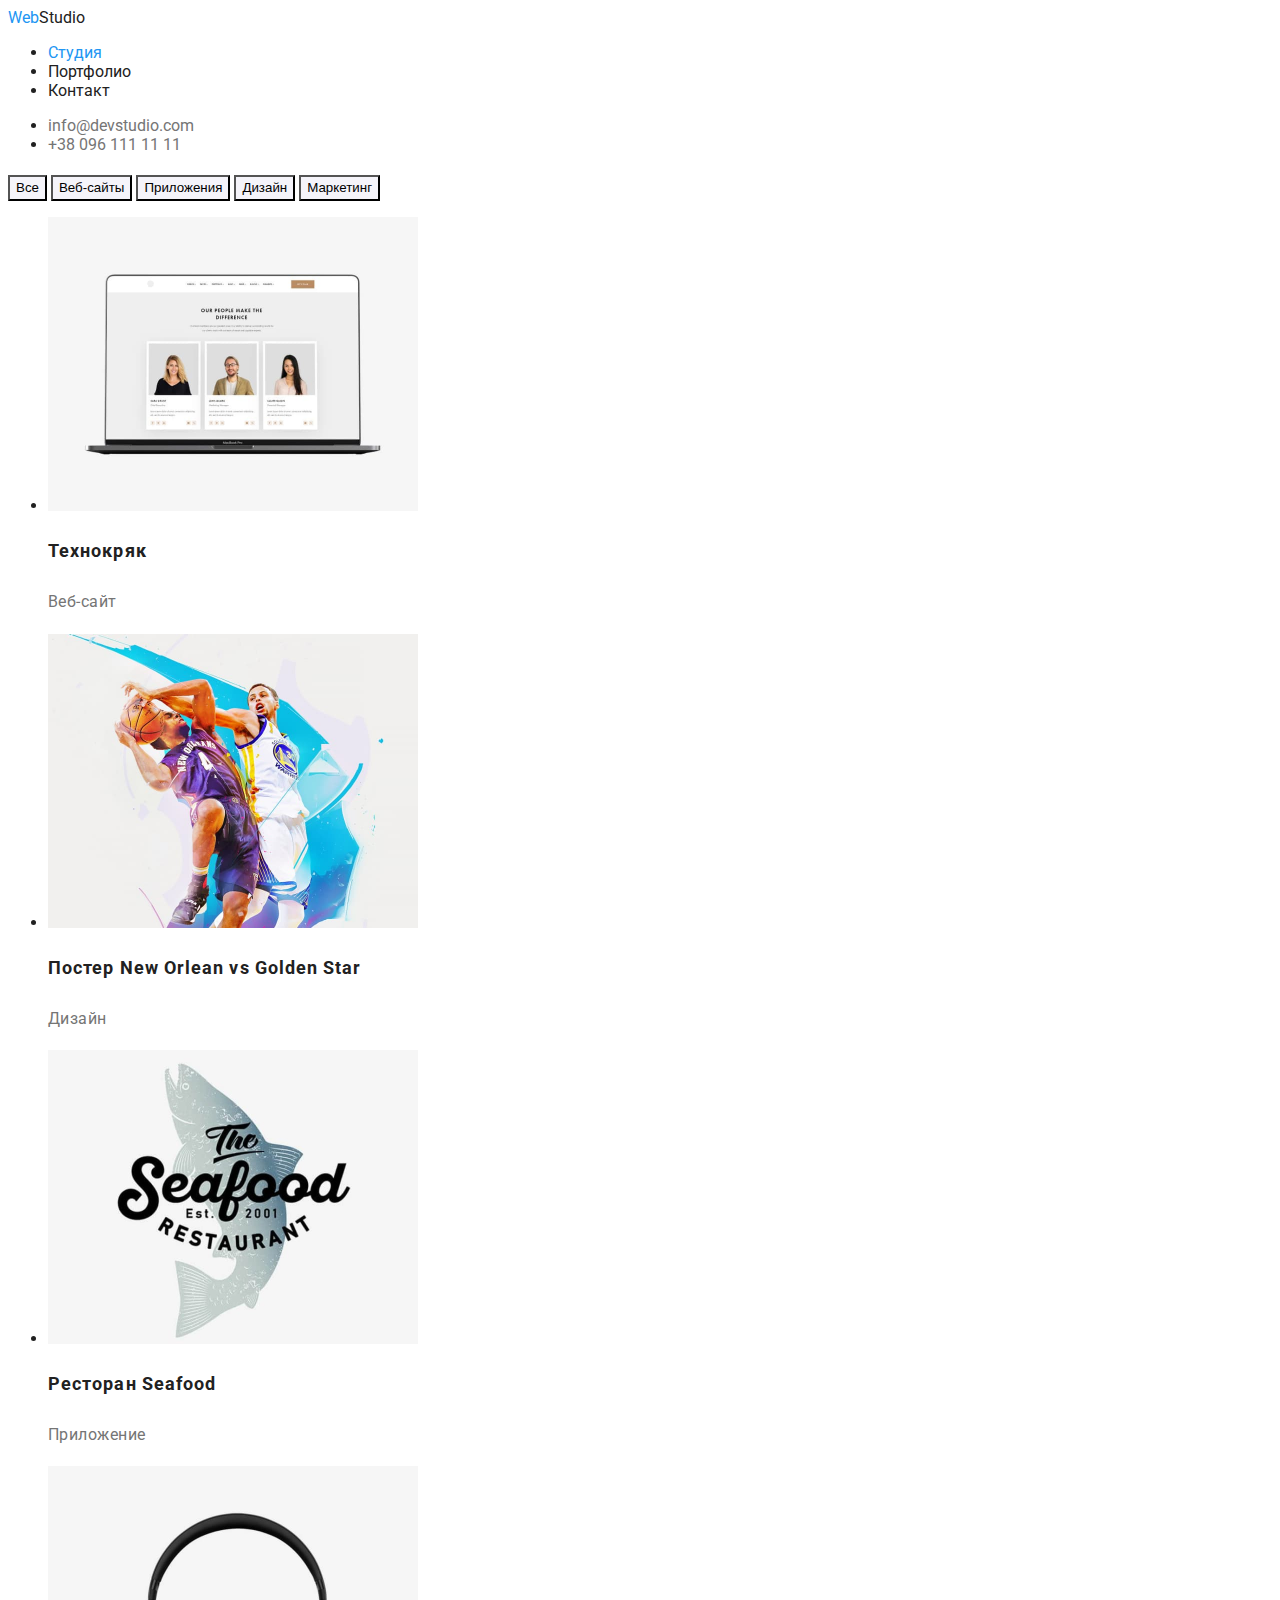
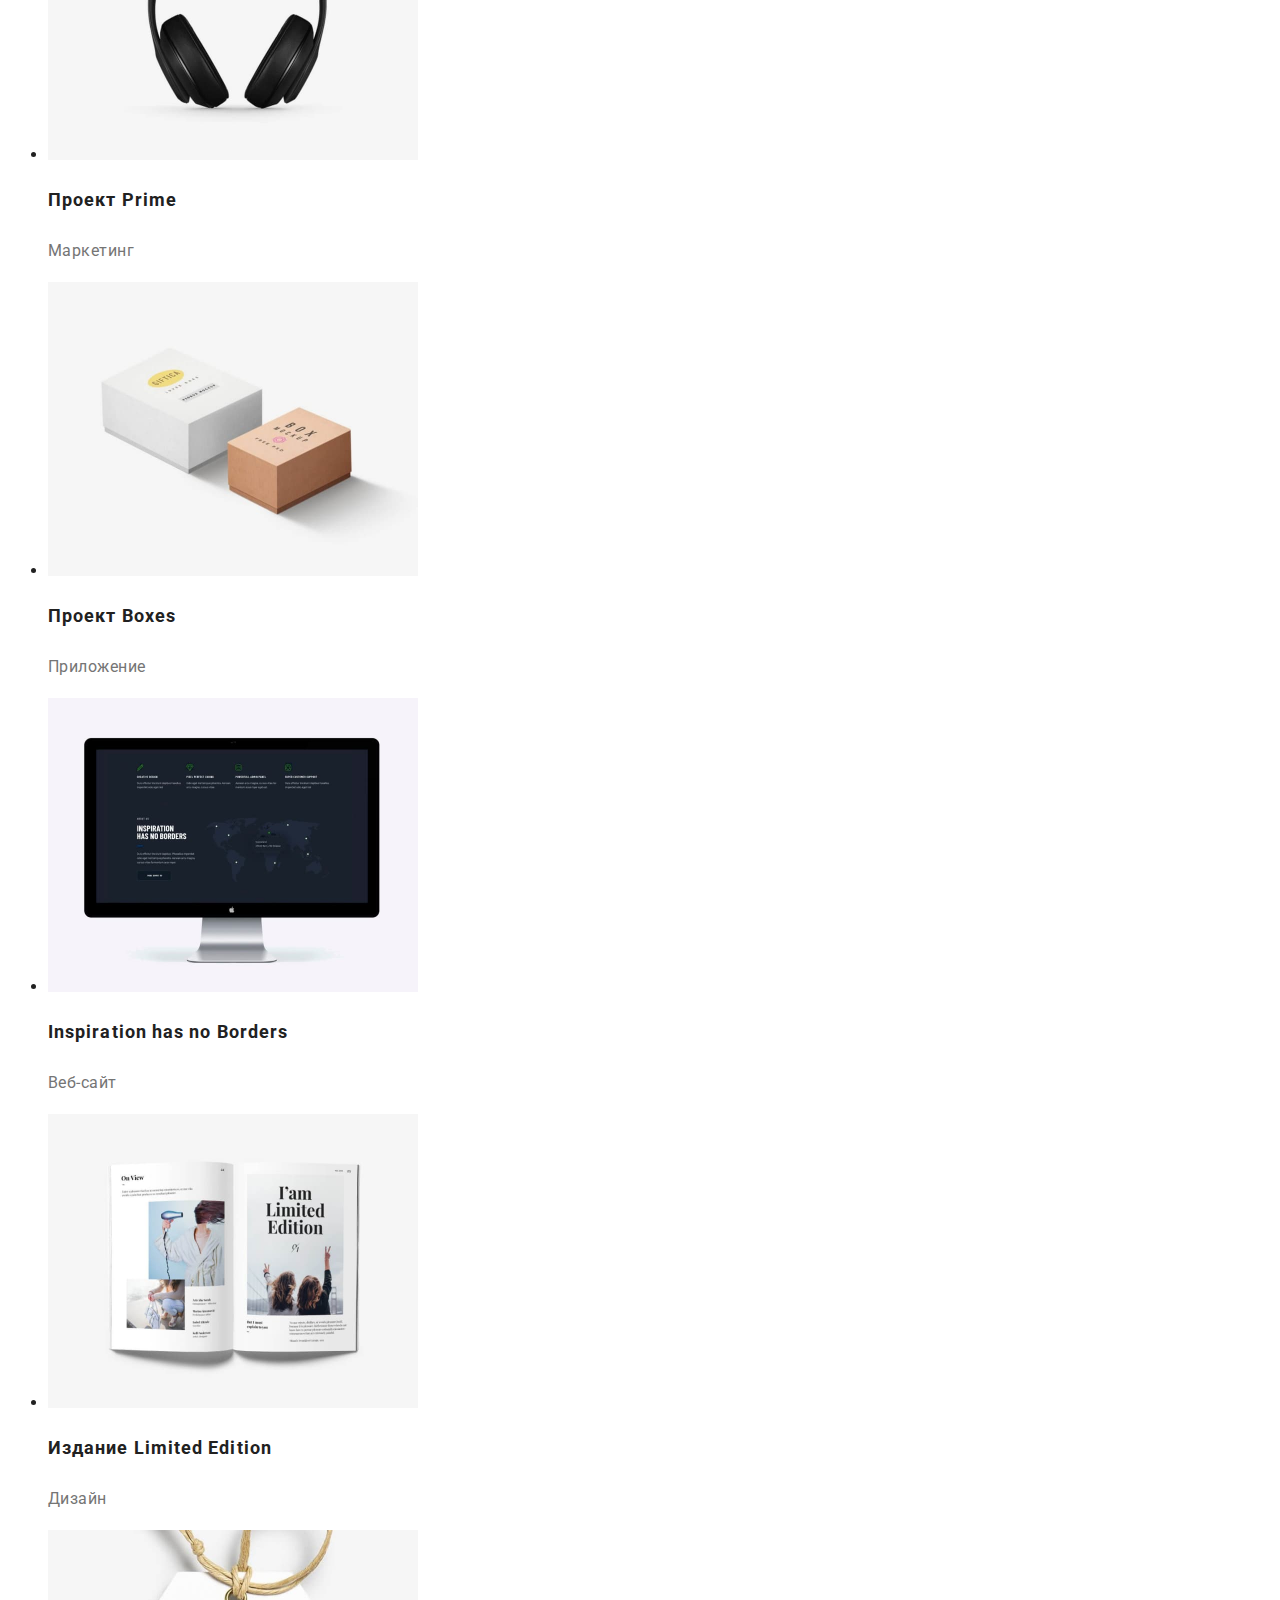
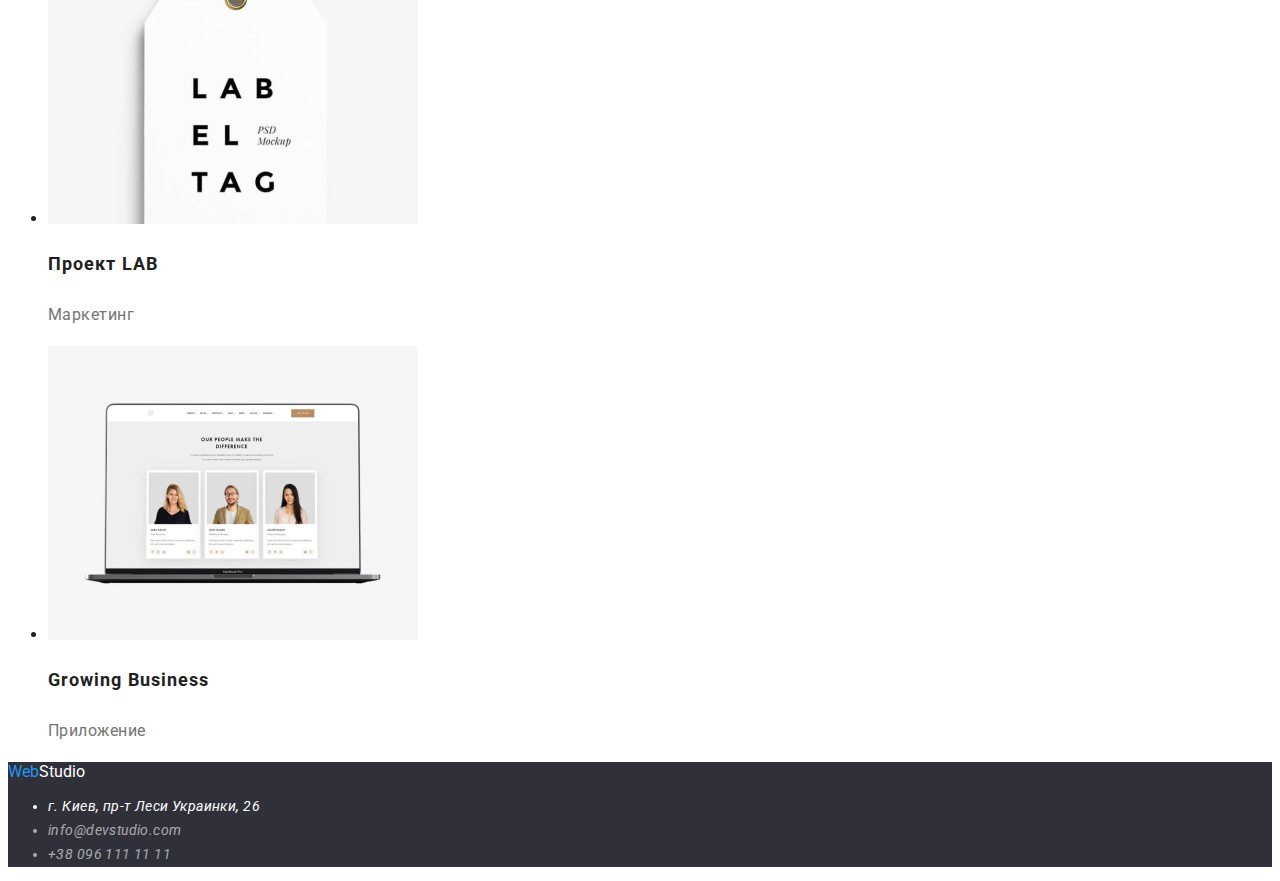
==== portfolio.html @ f3fef9ec "second home work" ====
<!DOCTYPE html>
<html lang="ru">

<head>
    <meta charset="UTF-8">
    <meta http-equiv="X-UA-Compatible" content="IE=edge">
    <meta name="viewport" content="width=device-width, initial-scale=1.0">
    <title>WebStudio</title>
    <link rel="stylesheet" href="./css/styles.css">
    <link
        href="https://fonts.googleapis.com/css2?family=Raleway:ital,wght@0,700;1,700&family=Roboto:ital,wght@0,400;0,500;0,700;0,900;1,400;1,500;1,700;1,900&display=swap"
        rel="stylesheet">
</head>

<body>
    <header class="page-header">
        <nav class="menu">
            <a class="logo link" href="/index.html"><span class="accent">Web</span>Studio</a>
            <ul class="nav-list link">
                <li class="nav-item"><a class="nav-link link current" href="index.html">Студия</a></li>
                <li class="nav-item"><a class="nav-link link" href="portfolio.html">Портфолио</a></li>
                <li class="nav-item"><a class="nav-link link" href="">Контакт</a></li>
            </ul>
        </nav>
        <ul class="contacts">
            <li class="contacts-item"><a class="contacts-link link" href="mailto:info@devstudio.com">info@devstudio.com</a></li>
            <li class="contacts-item"><a class="contacts-link link" href="tel:+380961111111">+38 096 111 11 11</a></li>
        </ul>
    </header>
    
    <main>
        <section class="section-portfolio">
            <h1></h1>
            <div>
                <button class="filter" type="button">Все</button>
                <button class="filter" type="button">Веб-сайты</button>
                <button class="filter" type="button">Приложения</button>
                <button class="filter" type="button">Дизайн</button>
                <button class="filter" type="button">Маркетинг</button>
            </div>
                
            <ul class="portfolio-list">
                <li>
                    <img src="images/news.jpg" alt="Ноутбук" width="370" height="294">
                    <h3>Технокряк</h3>
                    <p>Веб-сайт</p>
                </li>
                <li>
                    <img src="images/news1.jpg" alt="Баскетболисты" width="370" height="294">
                    <h3>Постер New Orlean vs Golden Star</h3>
                    <p>Дизайн</p>
                </li>
                <li>
                    <img src="images/news2.jpg" alt="Ресторан" width="370" height="294">
                    <h3>Ресторан Seafood</h3>
                    <p>Приложение</p>
                </li>
                <li>
                    <img src="images/news3.jpg" alt="Наушники" width="370" height="294">
                    <h3>Проект Prime</h3>
                    <p>Маркетинг</p>
                </li>
                <li>
                    <img src="images/news4.jpg" alt="Коробочки" width="370" height="294">
                    <h3>Проект Boxes</h3>
                    <p>Приложение</p>
                </li>
                <li>
                    <img src="images/news5.jpg" alt="Монитор" width="370" height="294">
                    <h3>Inspiration has no Borders</h3>
                    <p>Веб-сайт</p>
                </li>
                <li>
                    <img src="images/news6.jpg" alt="Книга" width="370" height="294">
                    <h3>Издание Limited Edition</h3>
                    <p>Дизайн</p>
                </li>
                <li>
                    <img src="images/news7.jpg" alt="Бирка" width="370" height="294">
                    <h3>Проект LAB</h3>
                    <p>Маркетинг</p>
                </li>
                <li>
                    <img src="images/news.jpg" alt="Ноутбук с работником" width="370" height="294">
                    <h3>Growing Business</h3>
                    <p>Приложение</p>
                </li>
            </ul>
        </section>
    </main>
    
    <footer class="footer-page">
        <a class="logo link" href="/"><span class="accent">Web</span>Studio</a>
        <address>
            <ul class="footer-info link">
                <li class="footer-item"><a class="footer-link link address" href="/">г. Киев, пр-т Леси Украинки, 26</a></li>
                <li class="footer-item muted-color"><a class="footer-link link" href="mailto:info@devstudio.com">info@devstudio.com</a></li>
                <li class="footer-item muted-color"><a class="footer-link link" href="tel:+380961111111">+38 096 111 11 11</a></li>
            </ul>
        </address>
    </footer>
    </body>
    
    </html>
---- css/styles.css ----
:root {
    --main-color: #212121;
    --color-white: #ffffff;
    --primary-white-color: #F5F4FA;
    --accent-color: #2196F3;
    --muted-text-color: #757575;
    --accent-background-color: #2F303A;
}

body {
    font-family: 'Roboto', sans-serif;
    color: var(--main-color);
    background-color: var(--color-white);
}

.link {
    color: inherit;
    text-decoration: none;
}

.text {
    letter-spacing: 0.03em;
}

.logo .text{
    font-family: 'Raleway';
    text-decoration: none;
        font-weight: 700;
        font-size: 26px;
        line-height: 1.19;
}
.accent {
    color: var(--accent-color);
}

.nav-list
.contacts {
    font-family: 'Roboto';
        font-weight: 500;
        font-size: 14px;
        line-height: 1.14;
        letter-spacing: 0.02em;
    color: var(--main-color);
}

.contacts-link {
    color: var(--muted-text-color);
}

.nav-link:hover,
.nav-link:focus,
.current {
    color: var(--accent-color);
}

.contacts-link:hover,
.contacts-link:focus {
    color: var(--accent-color);
}

.section-hero {
    background-color: var(--accent-background-color);
    letter-spacing: 0.06em;
    text-align: center;
}

.hero-text {
    font-weight: 900;
    font-size: 44px;
    line-height: 1.36;
    text-transform: uppercase;
    color: var(--color-white);
}

.hero-button {
    font-family: 'Roboto';
    font-weight: 700;
    font-size: 16px;
    line-height: 1.88;
    display: flex;
    align-items: center;
    color: var(--color-white);
    background-color: var(--accent-color);
    cursor: pointer;
}

.advantage-item .text {
    font-size: 14px;
}

.advantage-item h5 {
    font-weight: 700;
    line-height: 1.14;
    text-transform: uppercase;
}

.advantage-item p {
    line-height: 1.71;
    color: var(--muted-text-color);
}

.section-title {
    font-weight: 700;
    font-size: 36px;
    line-height: 1.16;
    text-align: center;
    letter-spacing: 0.03em;
}

.section-team .text{
    text-align: center;
}

.team-worker .text h4 {
    font-weight: 500;
    font-size: 16px;
    line-height: 1.2;
}

.team-worker p {
    color: var(--muted-text-color);
}

.portfolio-list h3 {
    font-weight: 700;
        font-size: 18px;
        line-height: 2;
        letter-spacing: 0.06em;
}

.portfolio-list p {
        font-size: 16px;
        line-height: 1.88;
        letter-spacing: 0.03em;
        color: var(--muted-text-color);
}

.filter {
    cursor: pointer;
    background-color: var(--primary-white-color);
    line-height: 1.5;
}

.filter:hover, 
.filter:focus, 
.filter:active {
    color: var(--color-white);
    background-color: var(--accent-color);
}

.footer-page {
    background-color: var(--accent-background-color);
    color: var(--color-white);
}

.footer-info {
        font-size: 14px;
        line-height: 1.71;
        letter-spacing: 0.03em;
}
.muted-color {
    color: rgba(255, 255, 255, 0.6);
}
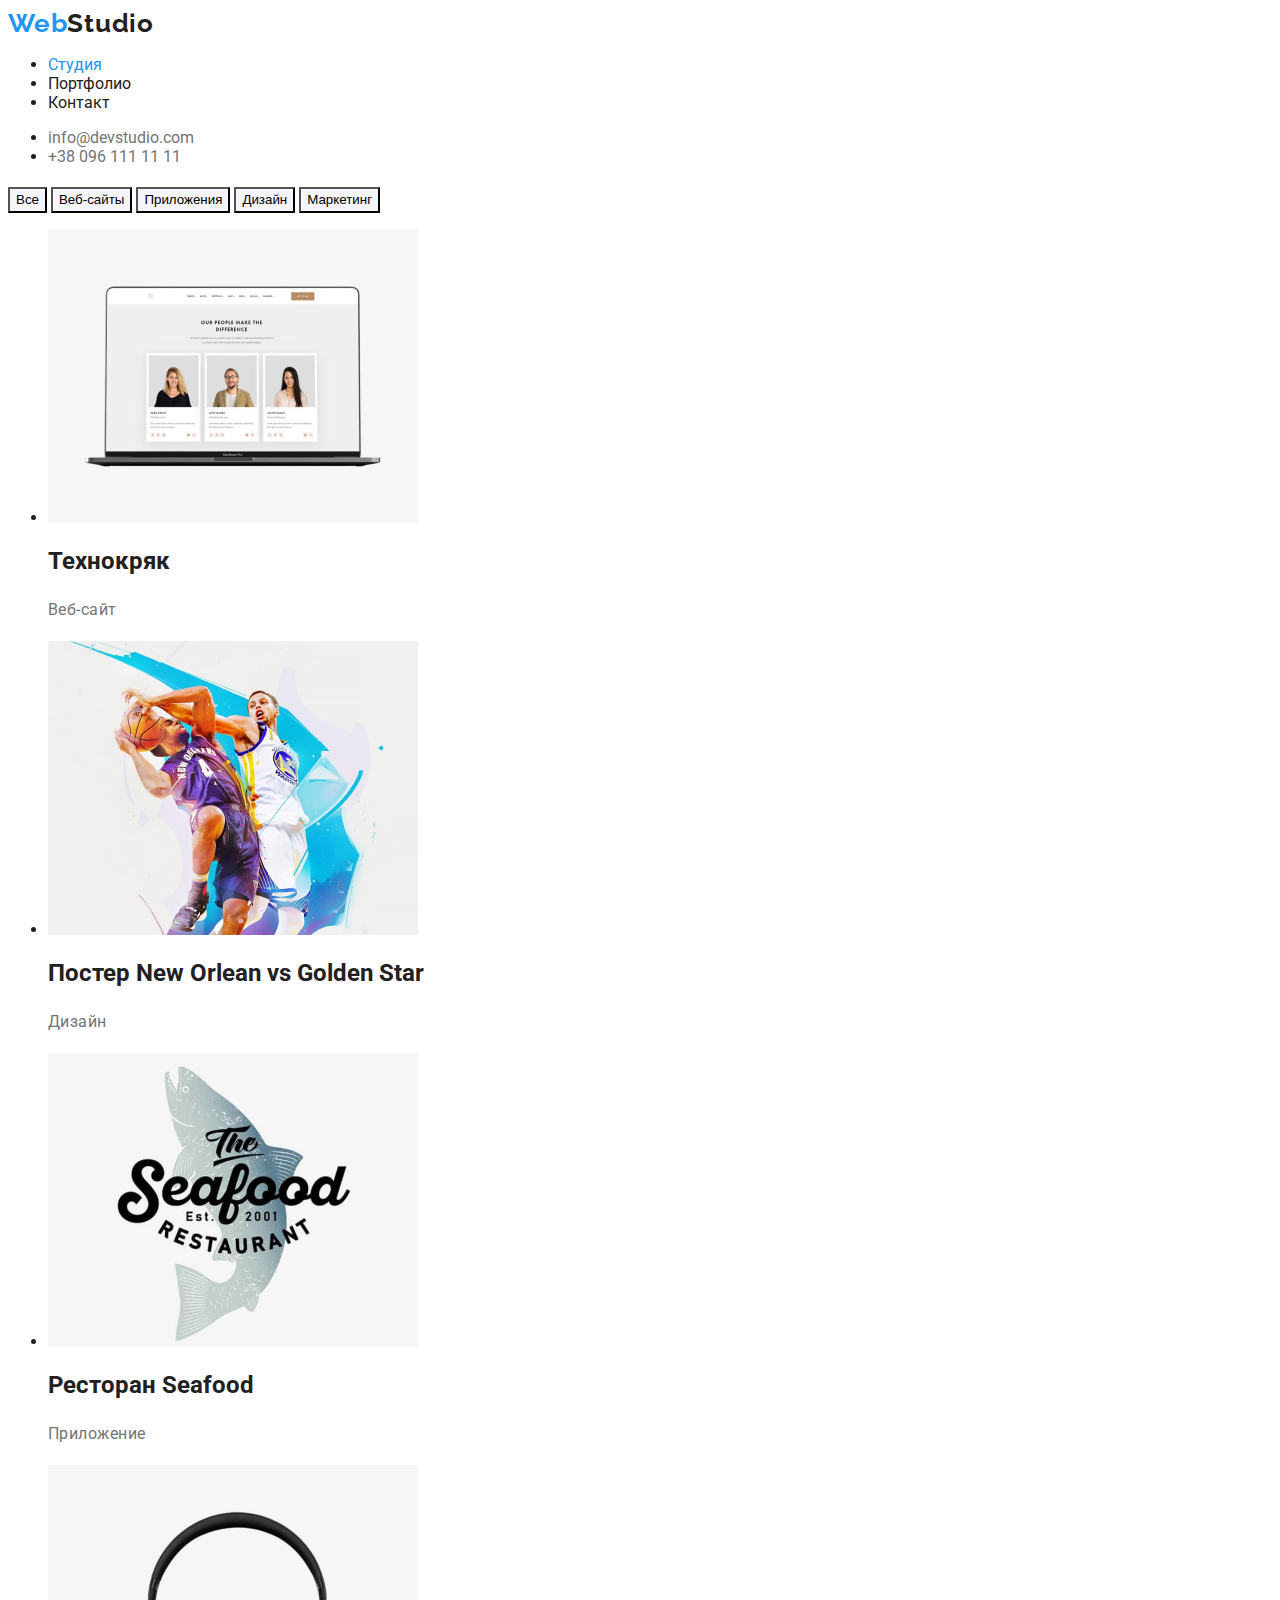
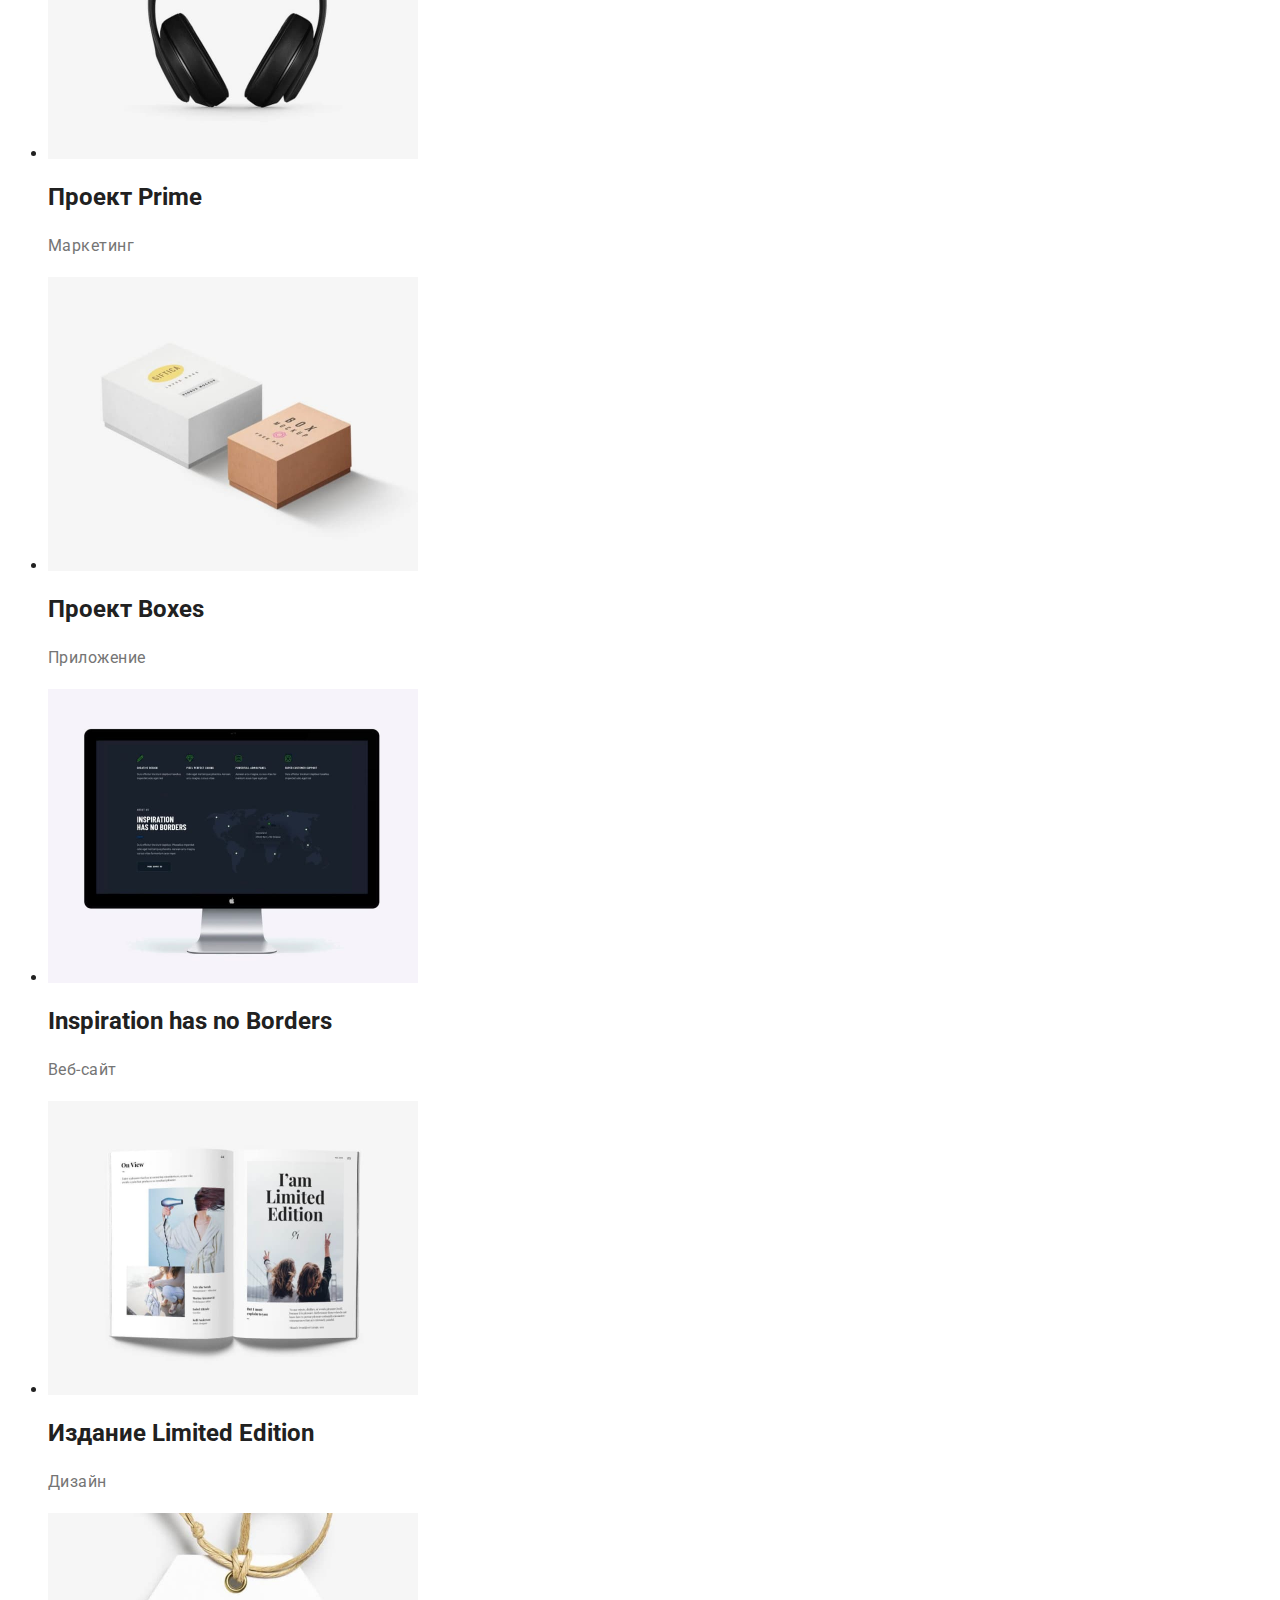
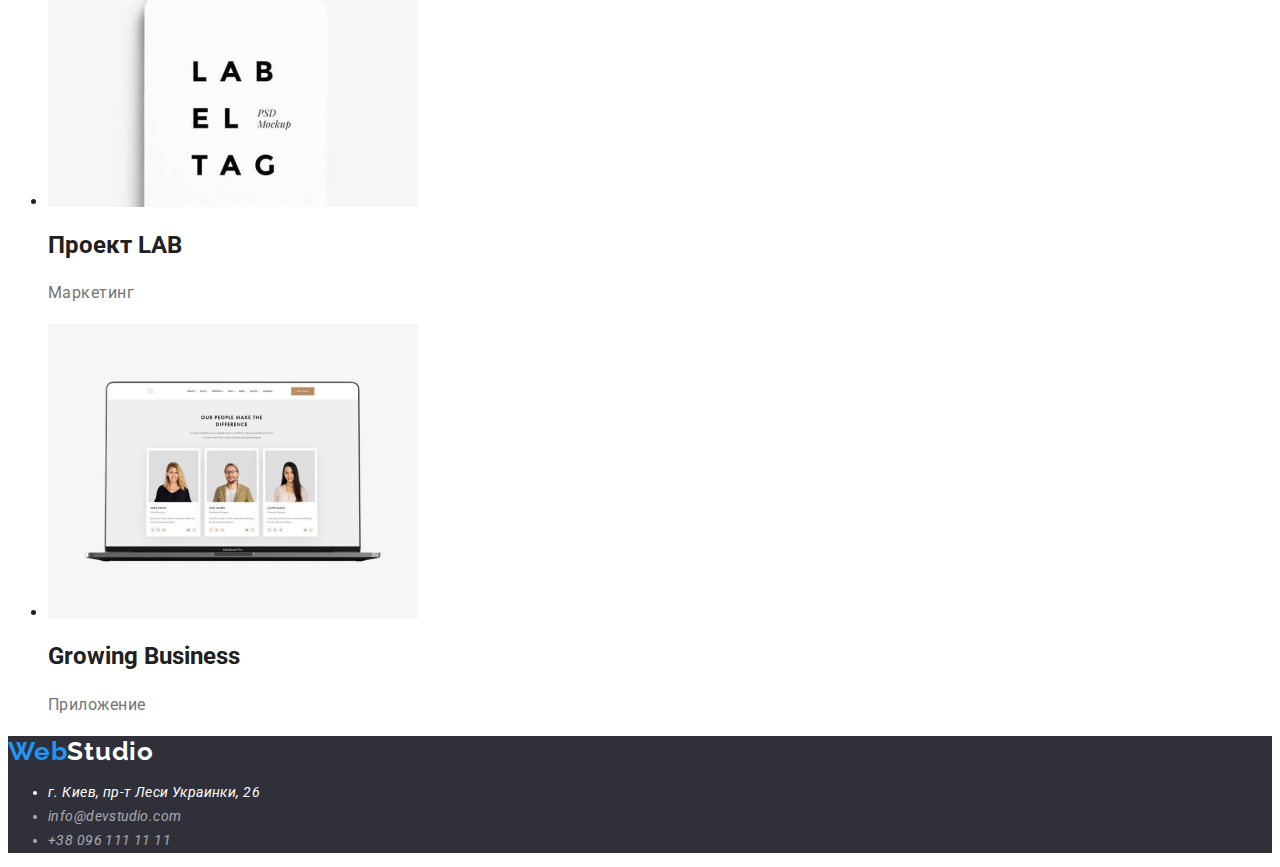
==== commit 5961a99e: "Fix h2,3, and logo" ====
--- a/portfolio.html
+++ b/portfolio.html
@@ -7,8 +7,7 @@
     <meta name="viewport" content="width=device-width, initial-scale=1.0">
     <title>WebStudio</title>
     <link rel="stylesheet" href="./css/styles.css">
-    <link
-        href="https://fonts.googleapis.com/css2?family=Raleway:ital,wght@0,700;1,700&family=Roboto:ital,wght@0,400;0,500;0,700;0,900;1,400;1,500;1,700;1,900&display=swap"
+    <link href="https://fonts.googleapis.com/css2?family=Raleway:wght@700&family=Roboto:wght@400;500;700;900&display=swap"
         rel="stylesheet">
 </head>
 
@@ -42,47 +41,47 @@
             <ul class="portfolio-list">
                 <li>
                     <img src="images/news.jpg" alt="Ноутбук" width="370" height="294">
-                    <h3>Технокряк</h3>
+                    <h2>Технокряк</h2>
                     <p>Веб-сайт</p>
                 </li>
                 <li>
                     <img src="images/news1.jpg" alt="Баскетболисты" width="370" height="294">
-                    <h3>Постер New Orlean vs Golden Star</h3>
+                    <h2>Постер New Orlean vs Golden Star</h2>
                     <p>Дизайн</p>
                 </li>
                 <li>
                     <img src="images/news2.jpg" alt="Ресторан" width="370" height="294">
-                    <h3>Ресторан Seafood</h3>
+                    <h2>Ресторан Seafood</h2>
                     <p>Приложение</p>
                 </li>
                 <li>
                     <img src="images/news3.jpg" alt="Наушники" width="370" height="294">
-                    <h3>Проект Prime</h3>
+                    <h2>Проект Prime</h2>
                     <p>Маркетинг</p>
                 </li>
                 <li>
                     <img src="images/news4.jpg" alt="Коробочки" width="370" height="294">
-                    <h3>Проект Boxes</h3>
+                    <h2>Проект Boxes</h2>
                     <p>Приложение</p>
                 </li>
                 <li>
                     <img src="images/news5.jpg" alt="Монитор" width="370" height="294">
-                    <h3>Inspiration has no Borders</h3>
+                    <h2>Inspiration has no Borders</h2>
                     <p>Веб-сайт</p>
                 </li>
                 <li>
                     <img src="images/news6.jpg" alt="Книга" width="370" height="294">
-                    <h3>Издание Limited Edition</h3>
+                    <h2>Издание Limited Edition</h2>
                     <p>Дизайн</p>
                 </li>
                 <li>
                     <img src="images/news7.jpg" alt="Бирка" width="370" height="294">
-                    <h3>Проект LAB</h3>
+                    <h2>Проект LAB</h2>
                     <p>Маркетинг</p>
                 </li>
                 <li>
                     <img src="images/news.jpg" alt="Ноутбук с работником" width="370" height="294">
-                    <h3>Growing Business</h3>
+                    <h2>Growing Business</h2>
                     <p>Приложение</p>
                 </li>
             </ul>
--- a/css/styles.css
+++ b/css/styles.css
@@ -18,16 +18,13 @@
     text-decoration: none;
 }
 
-.text {
-    letter-spacing: 0.03em;
-}
-
-.logo .text{
+.logo {
     font-family: 'Raleway';
     text-decoration: none;
         font-weight: 700;
         font-size: 26px;
         line-height: 1.19;
+        letter-spacing: 0.03em;
 }
 .accent {
     color: var(--accent-color);
@@ -46,6 +43,8 @@
 .contacts-link {
     color: var(--muted-text-color);
 }
+
+
 
 .nav-link:hover,
 .nav-link:focus,
@@ -84,8 +83,9 @@
     cursor: pointer;
 }
 
-.advantage-item .text {
+.advantage-item {
     font-size: 14px;
+    letter-spacing: 0.03em;
 }
 
 .advantage-item h5 {
@@ -107,11 +107,11 @@
     letter-spacing: 0.03em;
 }
 
-.section-team .text{
-    text-align: center;
+.section-team{
+    background-color: var(--primary-white-color);
 }
 
-.team-worker .text h4 {
+.team-worker > h4 {
     font-weight: 500;
     font-size: 16px;
     line-height: 1.2;
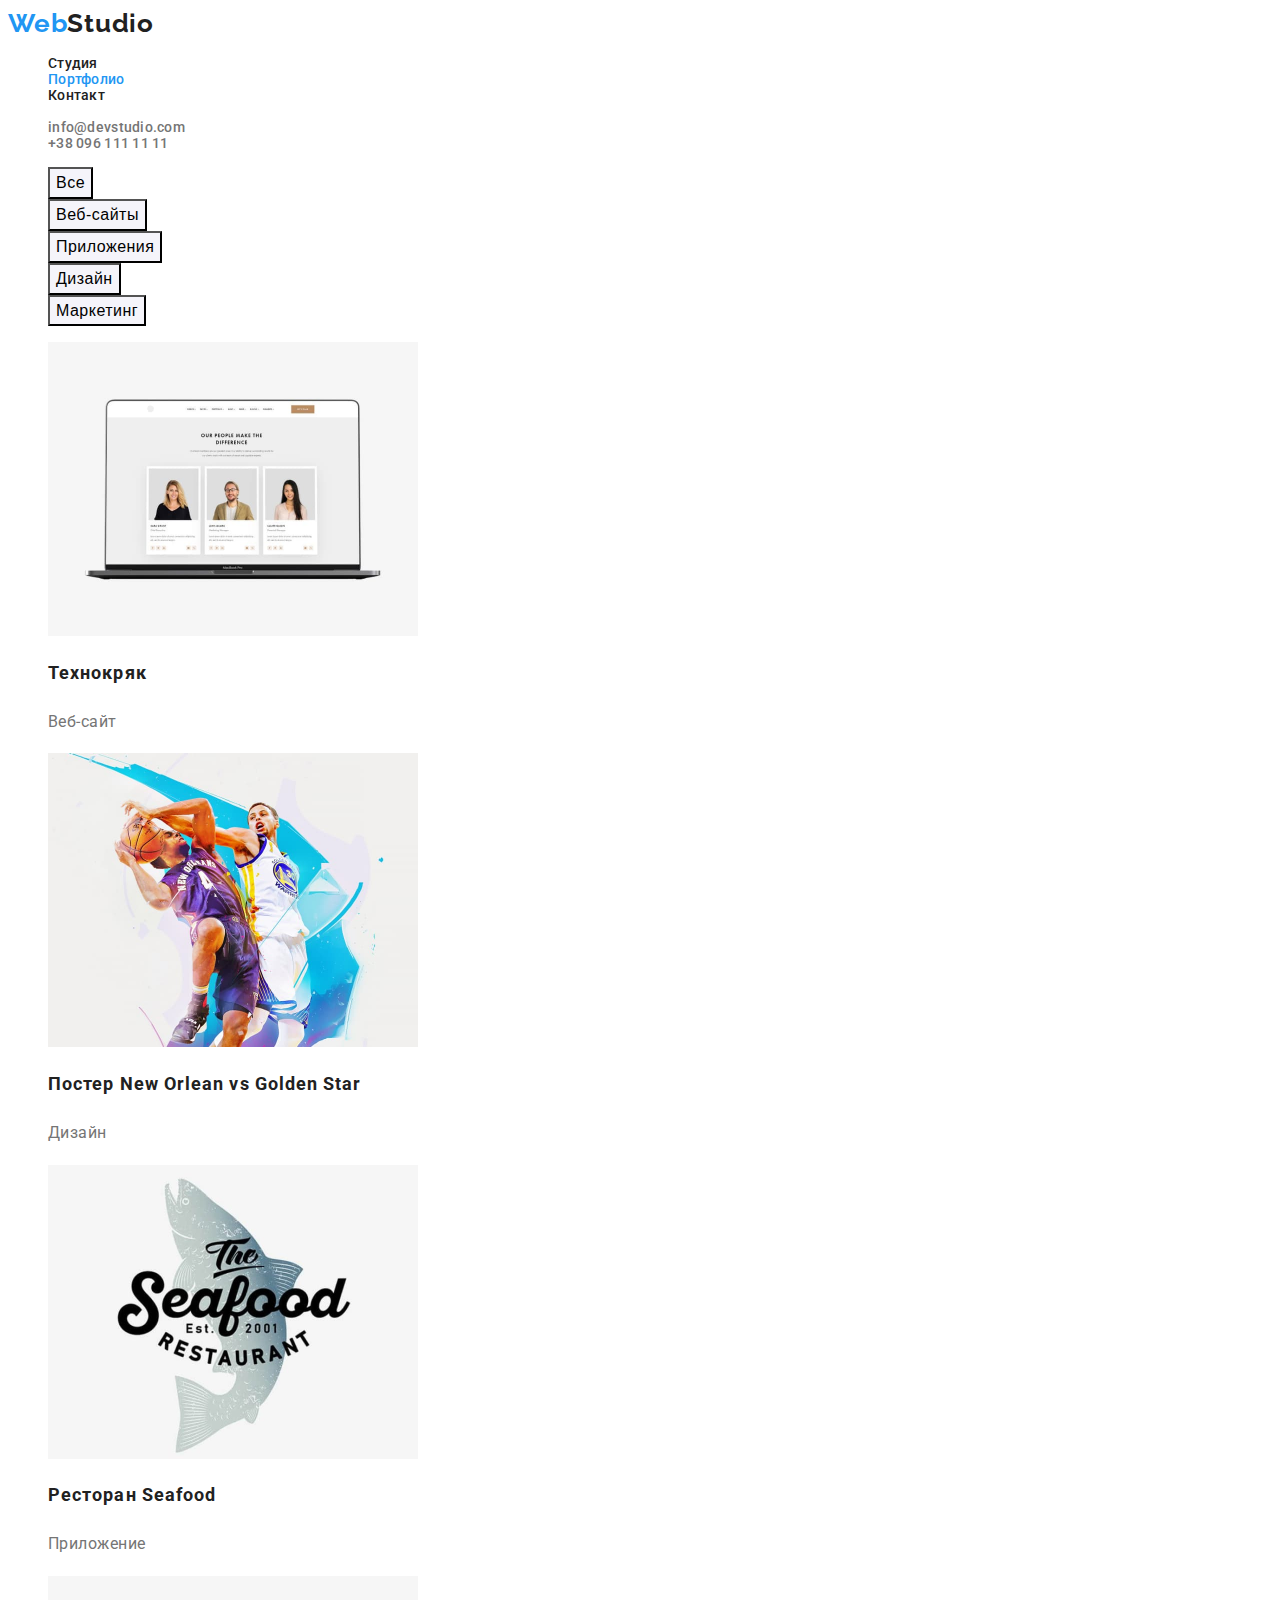
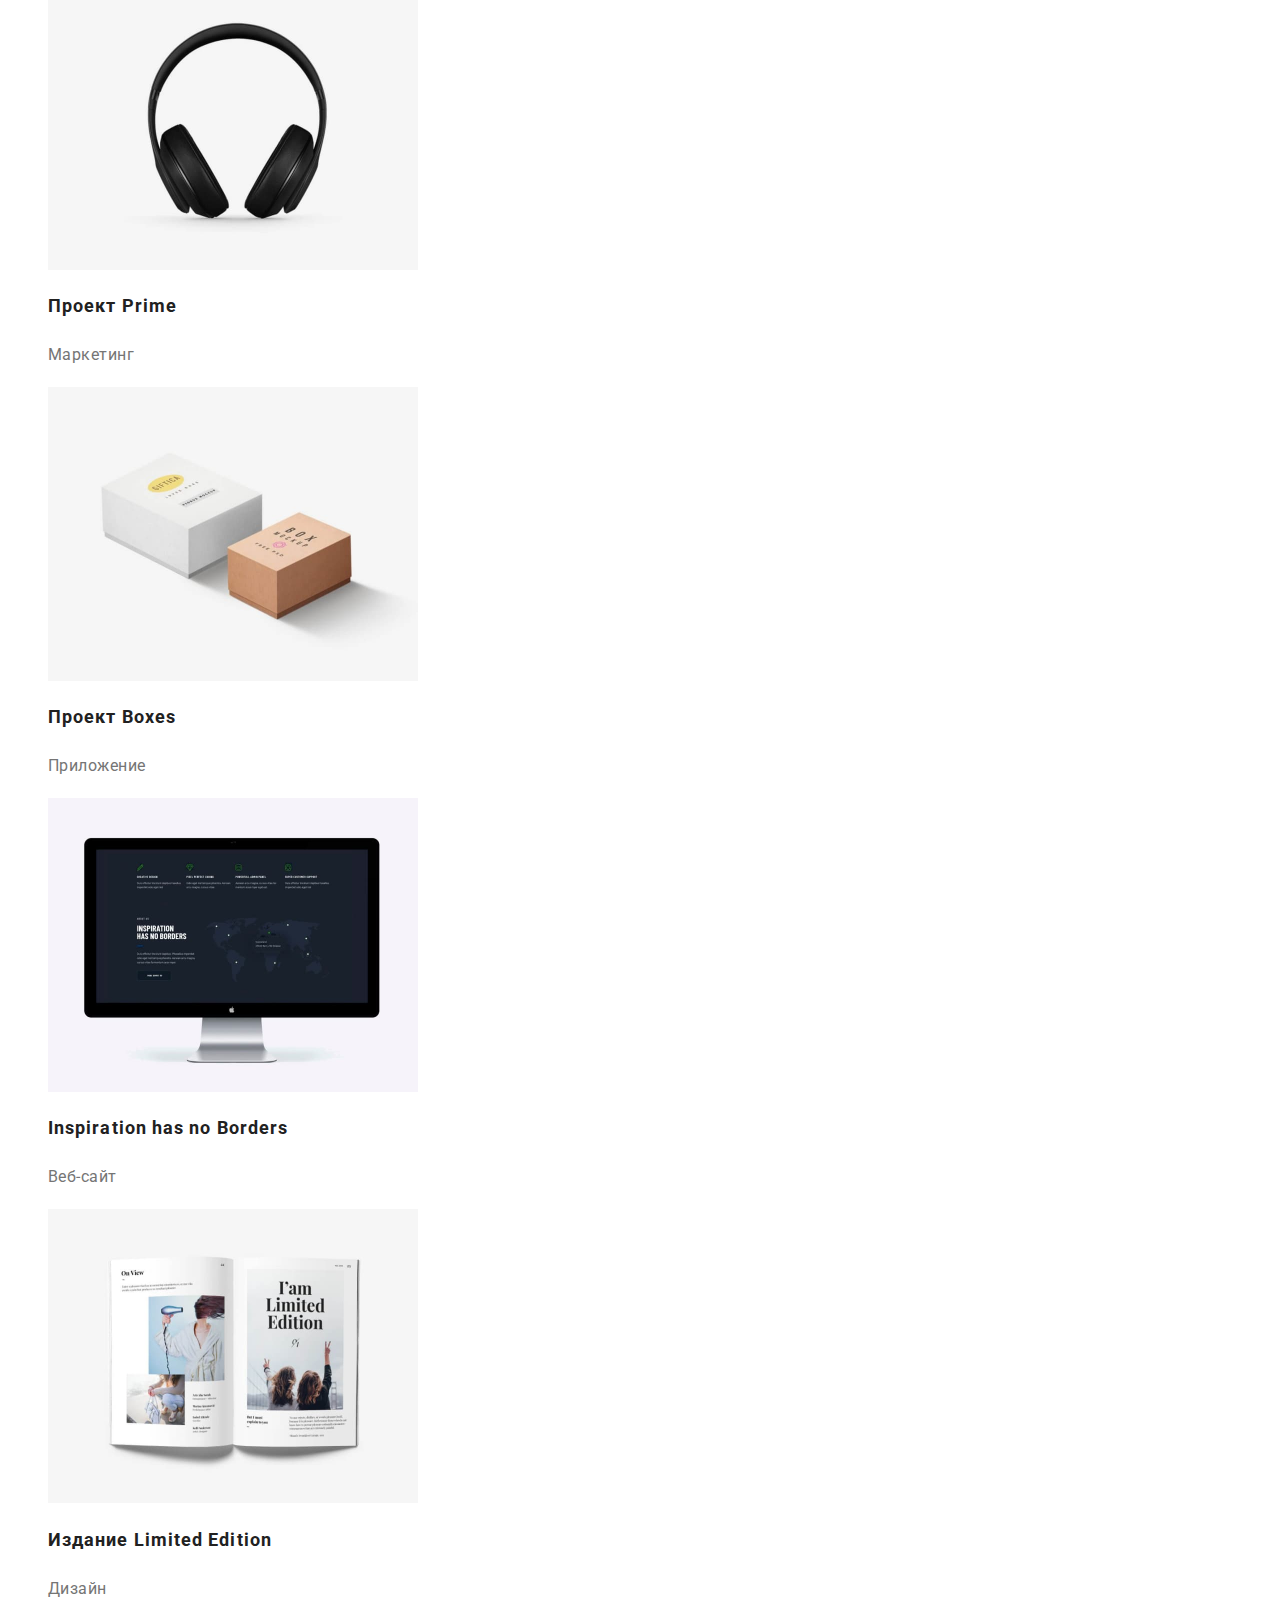
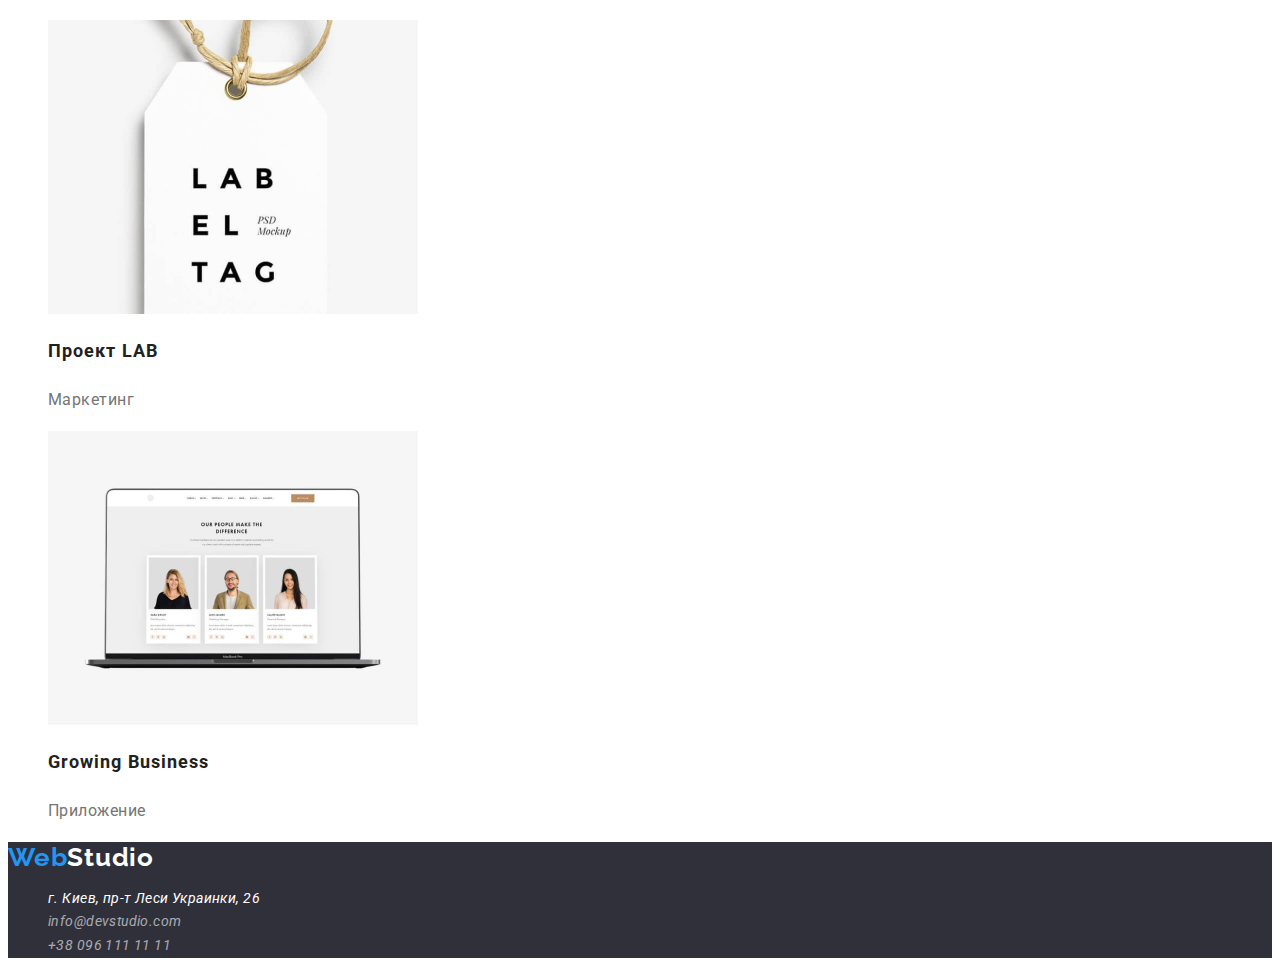
==== commit 9b05d68d: "Fix css, index, portfolio" ====
--- a/portfolio.html
+++ b/portfolio.html
@@ -6,22 +6,21 @@
     <meta http-equiv="X-UA-Compatible" content="IE=edge">
     <meta name="viewport" content="width=device-width, initial-scale=1.0">
     <title>WebStudio</title>
+    <link href="https://fonts.googleapis.com/css2?family=Raleway:wght@700&family=Roboto:wght@400;500;700;900&display=swap" rel="stylesheet">
     <link rel="stylesheet" href="./css/styles.css">
-    <link href="https://fonts.googleapis.com/css2?family=Raleway:wght@700&family=Roboto:wght@400;500;700;900&display=swap"
-        rel="stylesheet">
 </head>
 
 <body>
     <header class="page-header">
         <nav class="menu">
             <a class="logo link" href="/index.html"><span class="accent">Web</span>Studio</a>
-            <ul class="nav-list link">
-                <li class="nav-item"><a class="nav-link link current" href="index.html">Студия</a></li>
-                <li class="nav-item"><a class="nav-link link" href="portfolio.html">Портфолио</a></li>
+            <ul class="nav-list link list">
+                <li class="nav-item"><a class="nav-link link" href="index.html">Студия</a></li>
+                <li class="nav-item"><a class="nav-link link  current" href="portfolio.html">Портфолио</a></li>
                 <li class="nav-item"><a class="nav-link link" href="">Контакт</a></li>
             </ul>
         </nav>
-        <ul class="contacts">
+        <ul class="contacts list">
             <li class="contacts-item"><a class="contacts-link link" href="mailto:info@devstudio.com">info@devstudio.com</a></li>
             <li class="contacts-item"><a class="contacts-link link" href="tel:+380961111111">+38 096 111 11 11</a></li>
         </ul>
@@ -29,16 +28,16 @@
     
     <main>
         <section class="section-portfolio">
-            <h1></h1>
-            <div>
-                <button class="filter" type="button">Все</button>
-                <button class="filter" type="button">Веб-сайты</button>
-                <button class="filter" type="button">Приложения</button>
-                <button class="filter" type="button">Дизайн</button>
-                <button class="filter" type="button">Маркетинг</button>
-            </div>
+            <h1 class="visually-hidden">Фильтр</h1>
+            <ul class="list">
+                <li><button class="filter" type="button">Все</button></li>
+                <li><button class="filter" type="button">Веб-сайты</button></li>
+                <li><button class="filter" type="button">Приложения</button></li>
+                <li><button class="filter" type="button">Дизайн</button></li>
+                <li><button class="filter" type="button">Маркетинг</button></li>
+            </ul>
                 
-            <ul class="portfolio-list">
+            <ul class="portfolio-list list">
                 <li>
                     <img src="images/news.jpg" alt="Ноутбук" width="370" height="294">
                     <h2>Технокряк</h2>
@@ -91,7 +90,7 @@
     <footer class="footer-page">
         <a class="logo link" href="/"><span class="accent">Web</span>Studio</a>
         <address>
-            <ul class="footer-info link">
+            <ul class="footer-info link list">
                 <li class="footer-item"><a class="footer-link link address" href="/">г. Киев, пр-т Леси Украинки, 26</a></li>
                 <li class="footer-item muted-color"><a class="footer-link link" href="mailto:info@devstudio.com">info@devstudio.com</a></li>
                 <li class="footer-item muted-color"><a class="footer-link link" href="tel:+380961111111">+38 096 111 11 11</a></li>
--- a/css/styles.css
+++ b/css/styles.css
@@ -1,3 +1,4 @@
+/* Main things for everything */
 :root {
     --main-color: #212121;
     --color-white: #ffffff;
@@ -18,33 +19,45 @@
     text-decoration: none;
 }
 
+.list {
+    list-style-type: none;
+}
+
+.visually-hidden {
+    position: absolute;
+    width: 1px;
+    height: 1px;
+    margin: -1px;
+    border: 0;
+    padding: 0;
+
+    white-space: nowrap;
+    clip-path: inset(100%);
+    clip: rect(0 0 0 0);
+    overflow: hidden;
+}
+
+/* Header */
+
 .logo {
     font-family: 'Raleway';
     text-decoration: none;
-        font-weight: 700;
-        font-size: 26px;
-        line-height: 1.19;
-        letter-spacing: 0.03em;
+    font-weight: 700;
+    font-size: 26px;
+    line-height: 1.19;
+    letter-spacing: 0.03em;
 }
 .accent {
     color: var(--accent-color);
 }
 
-.nav-list
-.contacts {
-    font-family: 'Roboto';
-        font-weight: 500;
-        font-size: 14px;
-        line-height: 1.14;
-        letter-spacing: 0.02em;
-    color: var(--main-color);
+.nav-list > .nav-item,
+.contacts > .contacts-item {
+    font-weight: 500;
+    font-size: 14px;
+    line-height: 16px;
+    letter-spacing: 0.02em;
 }
-
-.contacts-link {
-    color: var(--muted-text-color);
-}
-
-
 
 .nav-link:hover,
 .nav-link:focus,
@@ -52,10 +65,16 @@
     color: var(--accent-color);
 }
 
+.contacts-link {
+    color: var(--muted-text-color);
+}
+
 .contacts-link:hover,
 .contacts-link:focus {
     color: var(--accent-color);
 }
+
+/* Section Hero */
 
 .section-hero {
     background-color: var(--accent-background-color);
@@ -83,12 +102,14 @@
     cursor: pointer;
 }
 
+/* Section Advantage */
+
 .advantage-item {
     font-size: 14px;
     letter-spacing: 0.03em;
 }
 
-.advantage-item h5 {
+.advantage-item h3 {
     font-weight: 700;
     line-height: 1.14;
     text-transform: uppercase;
@@ -99,6 +120,8 @@
     color: var(--muted-text-color);
 }
 
+/* Section About Us */
+
 .section-title {
     font-weight: 700;
     font-size: 36px;
@@ -107,11 +130,13 @@
     letter-spacing: 0.03em;
 }
 
+/* Section Team */
+
 .section-team{
     background-color: var(--primary-white-color);
 }
 
-.team-worker > h4 {
+.team-worker > h3 {
     font-weight: 500;
     font-size: 16px;
     line-height: 1.2;
@@ -121,32 +146,40 @@
     color: var(--muted-text-color);
 }
 
-.portfolio-list h3 {
-    font-weight: 700;
-        font-size: 18px;
-        line-height: 2;
-        letter-spacing: 0.06em;
+/* Portfolio Section*/
+
+.filter {
+    font-weight: 500;
+    font-size: 16px;
+    line-height: 1.62;
+    text-align: center;
+    letter-spacing: 0.03em;
+    cursor: pointer;
+    background-color: var(--primary-white-color);
 }
 
-.portfolio-list p {
-        font-size: 16px;
-        line-height: 1.88;
-        letter-spacing: 0.03em;
-        color: var(--muted-text-color);
-}
-
-.filter {
-    cursor: pointer;
-    background-color: var(--primary-white-color);
-    line-height: 1.5;
-}
-
-.filter:hover, 
-.filter:focus, 
+.filter:hover,
+.filter:focus,
 .filter:active {
     color: var(--color-white);
     background-color: var(--accent-color);
 }
+
+.portfolio-list h2 {
+    font-weight: 700;
+    font-size: 18px;
+    line-height: 2;
+    letter-spacing: 0.06em;
+}
+
+.portfolio-list p {
+    font-size: 16px;
+    line-height: 1.88;
+    letter-spacing: 0.03em;
+    color: var(--muted-text-color);
+}
+
+/* Footer */
 
 .footer-page {
     background-color: var(--accent-background-color);
@@ -154,9 +187,9 @@
 }
 
 .footer-info {
-        font-size: 14px;
-        line-height: 1.71;
-        letter-spacing: 0.03em;
+    font-size: 14px;
+    line-height: 1.71;
+    letter-spacing: 0.03em;
 }
 .muted-color {
     color: rgba(255, 255, 255, 0.6);
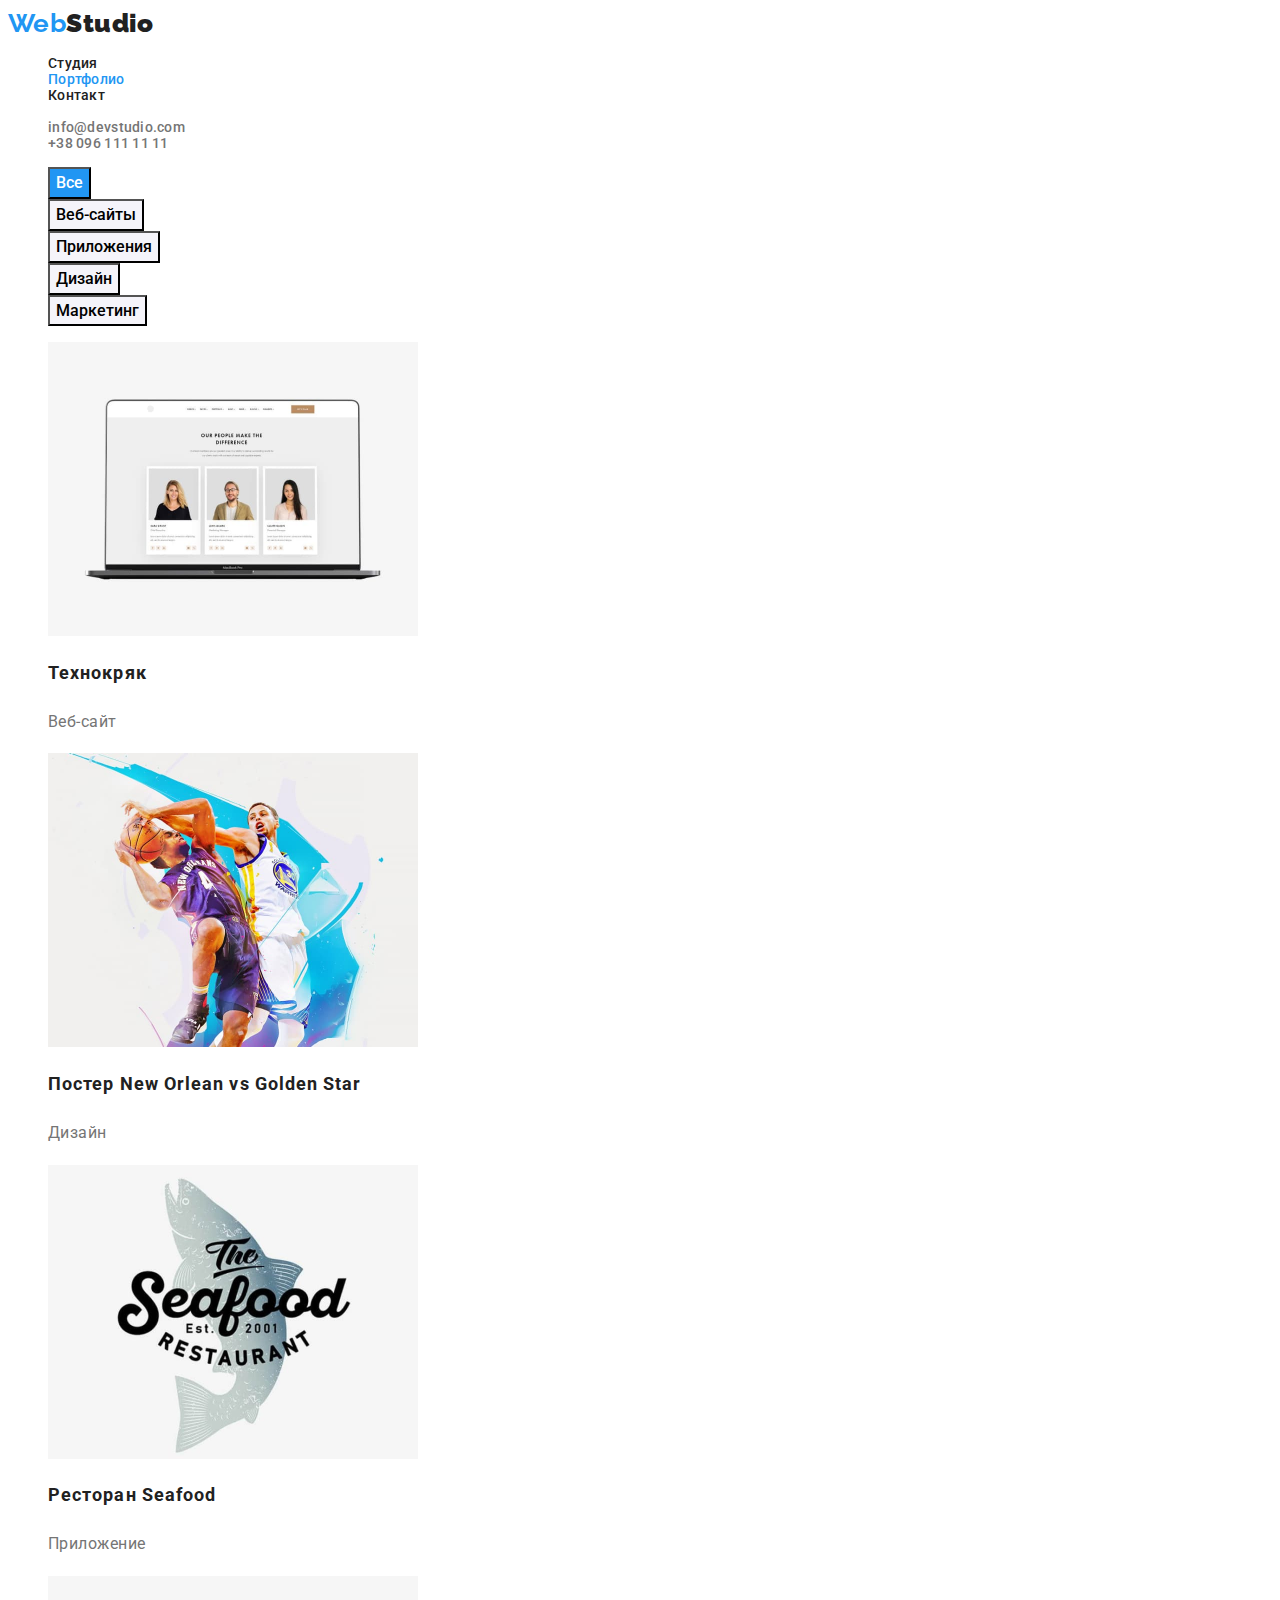
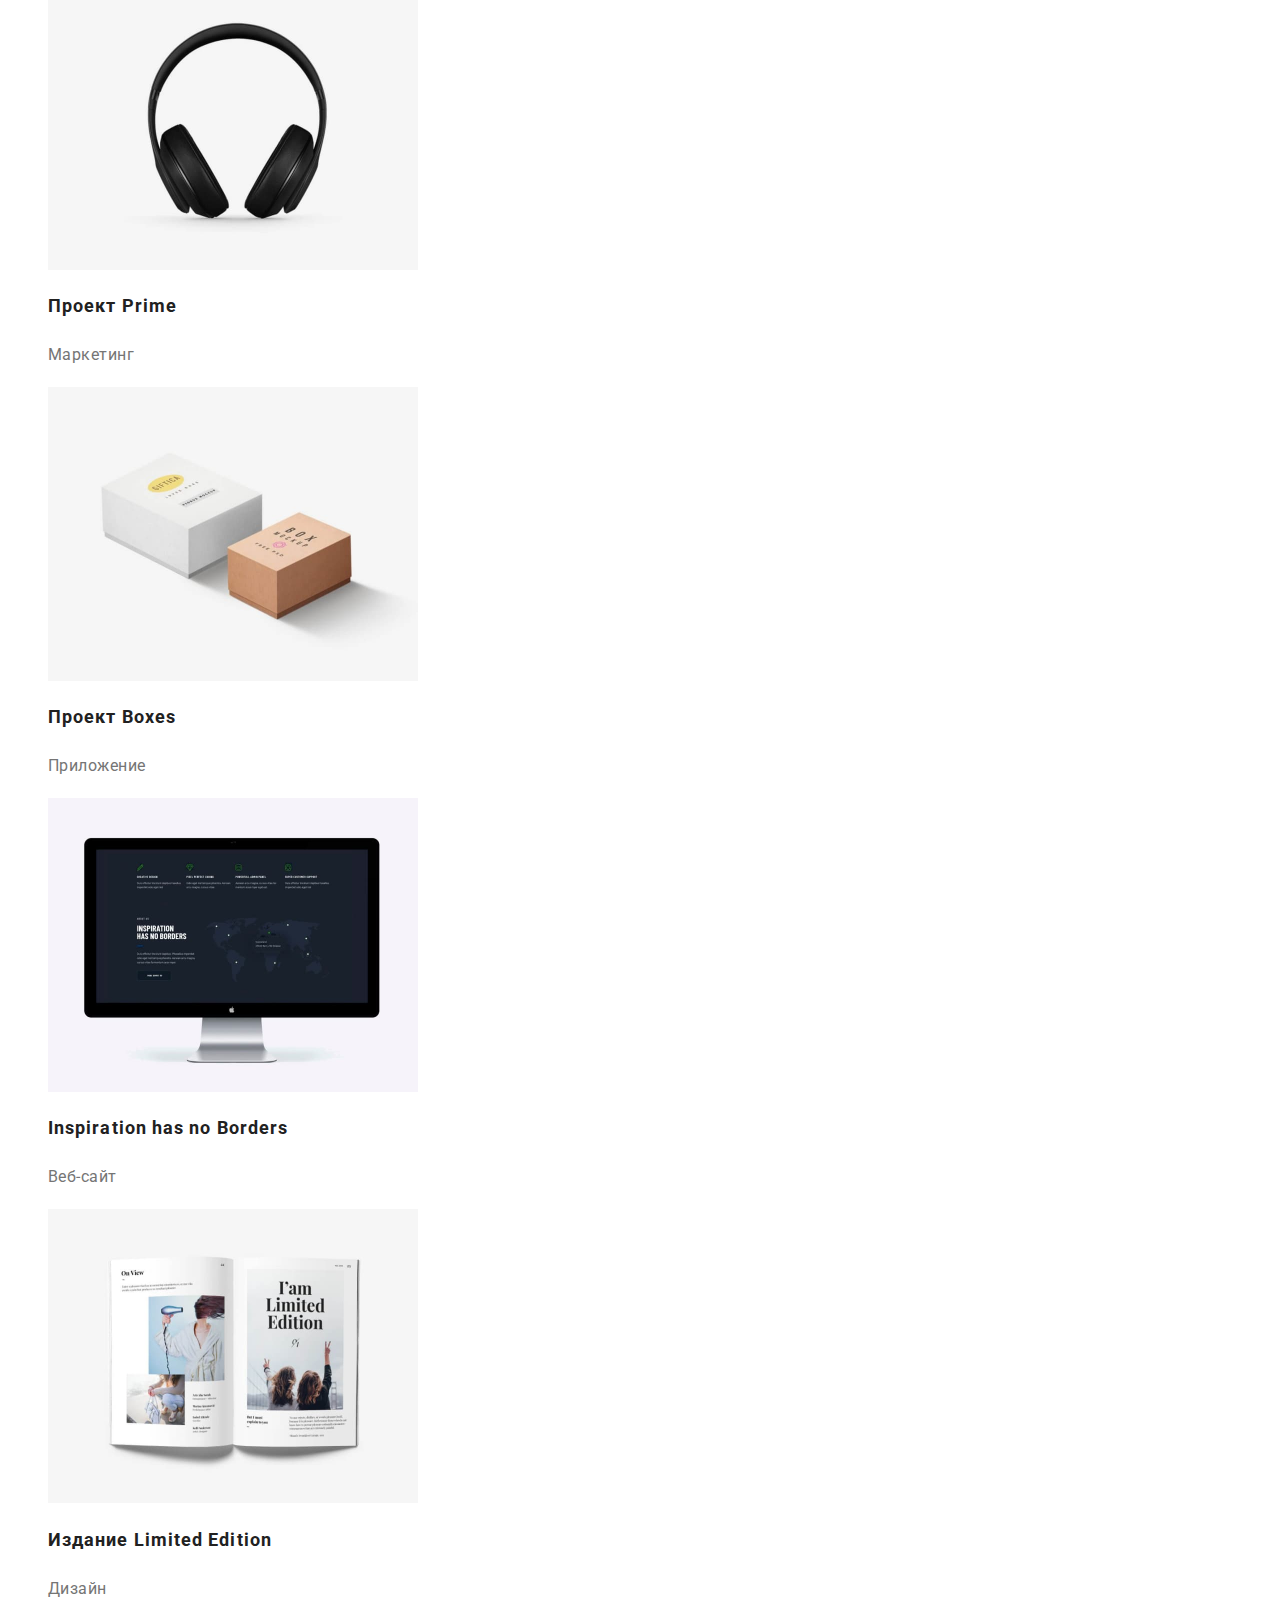
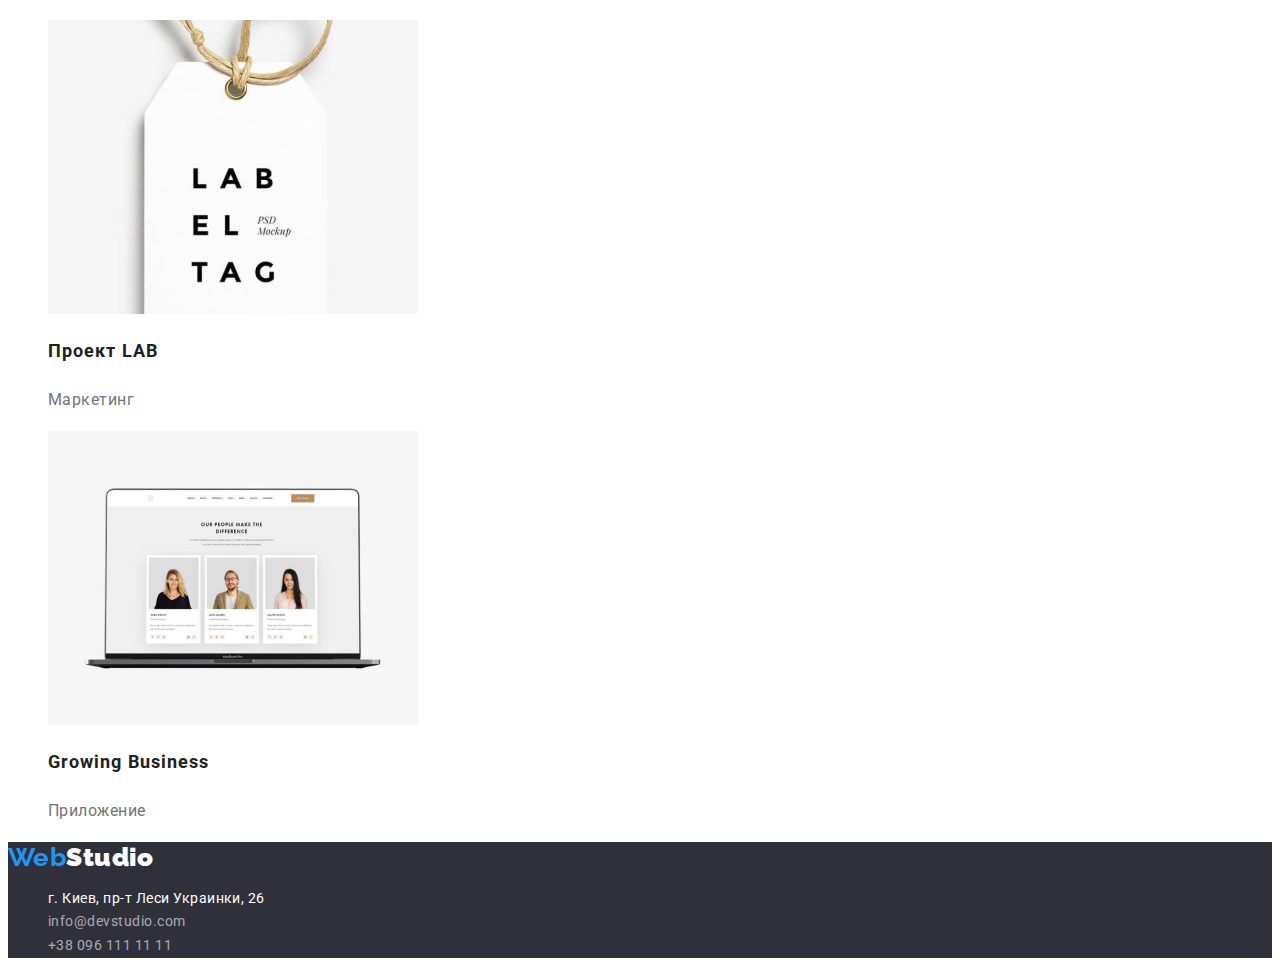
==== commit 16b65f21: "Fix classes" ====
--- a/portfolio.html
+++ b/portfolio.html
@@ -12,25 +12,25 @@
 
 <body>
     <header class="page-header">
-        <nav class="menu">
-            <a class="logo link" href="/index.html"><span class="accent">Web</span>Studio</a>
+        <nav class="nav-menu">
+            <a class="logo link" href="./index.html"><span class="accent">Web</span><b>Studio</b></a>
             <ul class="nav-list link list">
                 <li class="nav-item"><a class="nav-link link" href="index.html">Студия</a></li>
-                <li class="nav-item"><a class="nav-link link  current" href="portfolio.html">Портфолио</a></li>
+                <li class="nav-item"><a class="nav-link link current" href="portfolio.html">Портфолио</a></li>
                 <li class="nav-item"><a class="nav-link link" href="">Контакт</a></li>
             </ul>
         </nav>
-        <ul class="contacts list">
+        <ul class="contacts-list link list">
             <li class="contacts-item"><a class="contacts-link link" href="mailto:info@devstudio.com">info@devstudio.com</a></li>
             <li class="contacts-item"><a class="contacts-link link" href="tel:+380961111111">+38 096 111 11 11</a></li>
         </ul>
     </header>
     
     <main>
-        <section class="section-portfolio">
+        <section class="portfolio">
             <h1 class="visually-hidden">Фильтр</h1>
-            <ul class="list">
-                <li><button class="filter" type="button">Все</button></li>
+            <ul class="filter-list list">
+                <li><button class="filter active" type="button">Все</button></li>
                 <li><button class="filter" type="button">Веб-сайты</button></li>
                 <li><button class="filter" type="button">Приложения</button></li>
                 <li><button class="filter" type="button">Дизайн</button></li>
@@ -38,62 +38,81 @@
             </ul>
                 
             <ul class="portfolio-list list">
-                <li>
+                <li class="portfolio-item">
+                    <a class="portfolio-link link" href="./portfolio.html">
                     <img src="images/news.jpg" alt="Ноутбук" width="370" height="294">
-                    <h2>Технокряк</h2>
-                    <p>Веб-сайт</p>
+                    <h2 class="portfolio-title">Технокряк</h2>
+                    <p class="portfolio-description">Веб-сайт</p>
+                    </a>
                 </li>
-                <li>
+                <li class="portfolio-item">
+                    <a class="portfolio-link link" href="./portfolio.html">
                     <img src="images/news1.jpg" alt="Баскетболисты" width="370" height="294">
-                    <h2>Постер New Orlean vs Golden Star</h2>
-                    <p>Дизайн</p>
+                    <h2 class="portfolio-title">Постер New Orlean vs Golden Star</h2>
+                    <p class="portfolio-description">Дизайн</p>
+                    </a>
                 </li>
-                <li>
+                <li class="portfolio-item">
+                    <a class="portfolio-link link" href="./portfolio.html">
                     <img src="images/news2.jpg" alt="Ресторан" width="370" height="294">
-                    <h2>Ресторан Seafood</h2>
-                    <p>Приложение</p>
+                    <h2 class="portfolio-title">Ресторан Seafood</h2>
+                    <p class="portfolio-description">Приложение</p>
+                    </a>
                 </li>
-                <li>
+                <li class="portfolio-item">
+                    <a class="portfolio-link link" href="./portfolio.html">
                     <img src="images/news3.jpg" alt="Наушники" width="370" height="294">
-                    <h2>Проект Prime</h2>
-                    <p>Маркетинг</p>
+                    <h2 class="portfolio-title">Проект Prime</h2>
+                    <p class="portfolio-description">Маркетинг</p>
+                    </a>
                 </li>
-                <li>
+                <li class="portfolio-item">
+                    <a class="portfolio-link link" href="./portfolio.html">
                     <img src="images/news4.jpg" alt="Коробочки" width="370" height="294">
-                    <h2>Проект Boxes</h2>
-                    <p>Приложение</p>
+                    <h2 class="portfolio-title">Проект Boxes</h2>
+                    <p class="portfolio-description">Приложение</p>
+                    </a>
                 </li>
-                <li>
+                <li class="portfolio-item">
+                    <a class="portfolio-link link" href="./portfolio.html">
                     <img src="images/news5.jpg" alt="Монитор" width="370" height="294">
-                    <h2>Inspiration has no Borders</h2>
-                    <p>Веб-сайт</p>
+                    <h2 class="portfolio-title">Inspiration has no Borders</h2>
+                    <p class="portfolio-description">Веб-сайт</p>
+                    </a>
                 </li>
-                <li>
+                <li class="portfolio-item">
+                    <a class="portfolio-link link" href="./portfolio.html">
                     <img src="images/news6.jpg" alt="Книга" width="370" height="294">
-                    <h2>Издание Limited Edition</h2>
-                    <p>Дизайн</p>
+                    <h2 class="portfolio-title">Издание Limited Edition</h2>
+                    <p class="portfolio-description">Дизайн</p>
+                    </a>
                 </li>
-                <li>
+                <li class="portfolio-item">
+                    <a class="portfolio-link link" href="./portfolio.html">
                     <img src="images/news7.jpg" alt="Бирка" width="370" height="294">
-                    <h2>Проект LAB</h2>
-                    <p>Маркетинг</p>
+                    <h2 class="portfolio-title">Проект LAB</h2>
+                    <p class="portfolio-description">Маркетинг</p>
+                    </a>
                 </li>
-                <li>
+                <li class="portfolio-item">
+                    <a class="portfolio-link link" href="./portfolio.html">
                     <img src="images/news.jpg" alt="Ноутбук с работником" width="370" height="294">
-                    <h2>Growing Business</h2>
-                    <p>Приложение</p>
+                    <h2 class="portfolio-title">Growing Business</h2>
+                    <p class="portfolio-description">Приложение</p>
+                    </a>
                 </li>
             </ul>
         </section>
     </main>
     
     <footer class="footer-page">
-        <a class="logo link" href="/"><span class="accent">Web</span>Studio</a>
-        <address>
-            <ul class="footer-info link list">
-                <li class="footer-item"><a class="footer-link link address" href="/">г. Киев, пр-т Леси Украинки, 26</a></li>
-                <li class="footer-item muted-color"><a class="footer-link link" href="mailto:info@devstudio.com">info@devstudio.com</a></li>
-                <li class="footer-item muted-color"><a class="footer-link link" href="tel:+380961111111">+38 096 111 11 11</a></li>
+        <a class="logo link" href="./index.html"><span class="accent">Web</span><b>Studio</b></a>
+        <address class="footer-address">
+            <ul class="footer-list link list">
+                <li class="footer-item"><a class="footer-address-link link" href="https://goo.gl/maps/piqngm7oDQpEDh6u6" target="_blank" rel="noopener nofollow noreferrer">г. Киев, пр-т Леси Украинки, 26</a></li>
+                <li class="footer-item"><a class="footer-contact-link link" href="mailto:info@devstudio.com">info@devstudio.com</a></li>
+                <li class="footer-item"><a class="footer-contact-link link" href="tel:+380961111111">+38 096 111 11 11</a>
+                </li>
             </ul>
         </address>
     </footer>
--- a/css/styles.css
+++ b/css/styles.css
@@ -12,6 +12,7 @@
     font-family: 'Roboto', sans-serif;
     color: var(--main-color);
     background-color: var(--color-white);
+    letter-spacing: 0.03em;
 }
 
 .link {
@@ -45,14 +46,13 @@
     font-weight: 700;
     font-size: 26px;
     line-height: 1.19;
-    letter-spacing: 0.03em;
 }
 .accent {
     color: var(--accent-color);
 }
 
-.nav-list > .nav-item,
-.contacts > .contacts-item {
+.nav-item,
+.contacts-item {
     font-weight: 500;
     font-size: 14px;
     line-height: 16px;
@@ -76,13 +76,13 @@
 
 /* Section Hero */
 
-.section-hero {
+.hero {
     background-color: var(--accent-background-color);
     letter-spacing: 0.06em;
     text-align: center;
 }
 
-.hero-text {
+.hero-title {
     font-weight: 900;
     font-size: 44px;
     line-height: 1.36;
@@ -106,54 +106,54 @@
 
 .advantage-item {
     font-size: 14px;
-    letter-spacing: 0.03em;
-}
-
-.advantage-item h3 {
+}
+
+.advantage-title {
     font-weight: 700;
     line-height: 1.14;
     text-transform: uppercase;
 }
 
-.advantage-item p {
+.advantage-text {
     line-height: 1.71;
     color: var(--muted-text-color);
 }
 
 /* Section About Us */
 
-.section-title {
+.about-us-title,
+.team-title {
     font-weight: 700;
     font-size: 36px;
     line-height: 1.16;
     text-align: center;
-    letter-spacing: 0.03em;
 }
 
 /* Section Team */
 
-.section-team{
+.team{
     background-color: var(--primary-white-color);
 }
 
-.team-worker > h3 {
+.team-name {
     font-weight: 500;
     font-size: 16px;
     line-height: 1.2;
 }
 
-.team-worker p {
+.team-position {
+    line-height: 1.18;
     color: var(--muted-text-color);
 }
 
 /* Portfolio Section*/
 
 .filter {
+    font-family: inherit;
     font-weight: 500;
     font-size: 16px;
     line-height: 1.62;
     text-align: center;
-    letter-spacing: 0.03em;
     cursor: pointer;
     background-color: var(--primary-white-color);
 }
@@ -165,17 +165,21 @@
     background-color: var(--accent-color);
 }
 
-.portfolio-list h2 {
+.filter.active {
+    color: var(--color-white);
+    background-color: var(--accent-color);
+}
+
+.portfolio-title {
     font-weight: 700;
     font-size: 18px;
     line-height: 2;
     letter-spacing: 0.06em;
 }
 
-.portfolio-list p {
+.portfolio-description {
     font-size: 16px;
     line-height: 1.88;
-    letter-spacing: 0.03em;
     color: var(--muted-text-color);
 }
 
@@ -186,11 +190,22 @@
     color: var(--color-white);
 }
 
-.footer-info {
+.footer-list {
     font-size: 14px;
     line-height: 1.71;
-    letter-spacing: 0.03em;
-}
-.muted-color {
+}
+
+.footer-item{
+    font-style: normal;
+}
+
+.footer-contact-link {
     color: rgba(255, 255, 255, 0.6);
+}
+
+.footer-address-link:hover,
+.footer-address-link:focus,
+.footer-contact-link:hover,
+.footer-contact-link:focus {
+    color: var(--accent-color);
 }